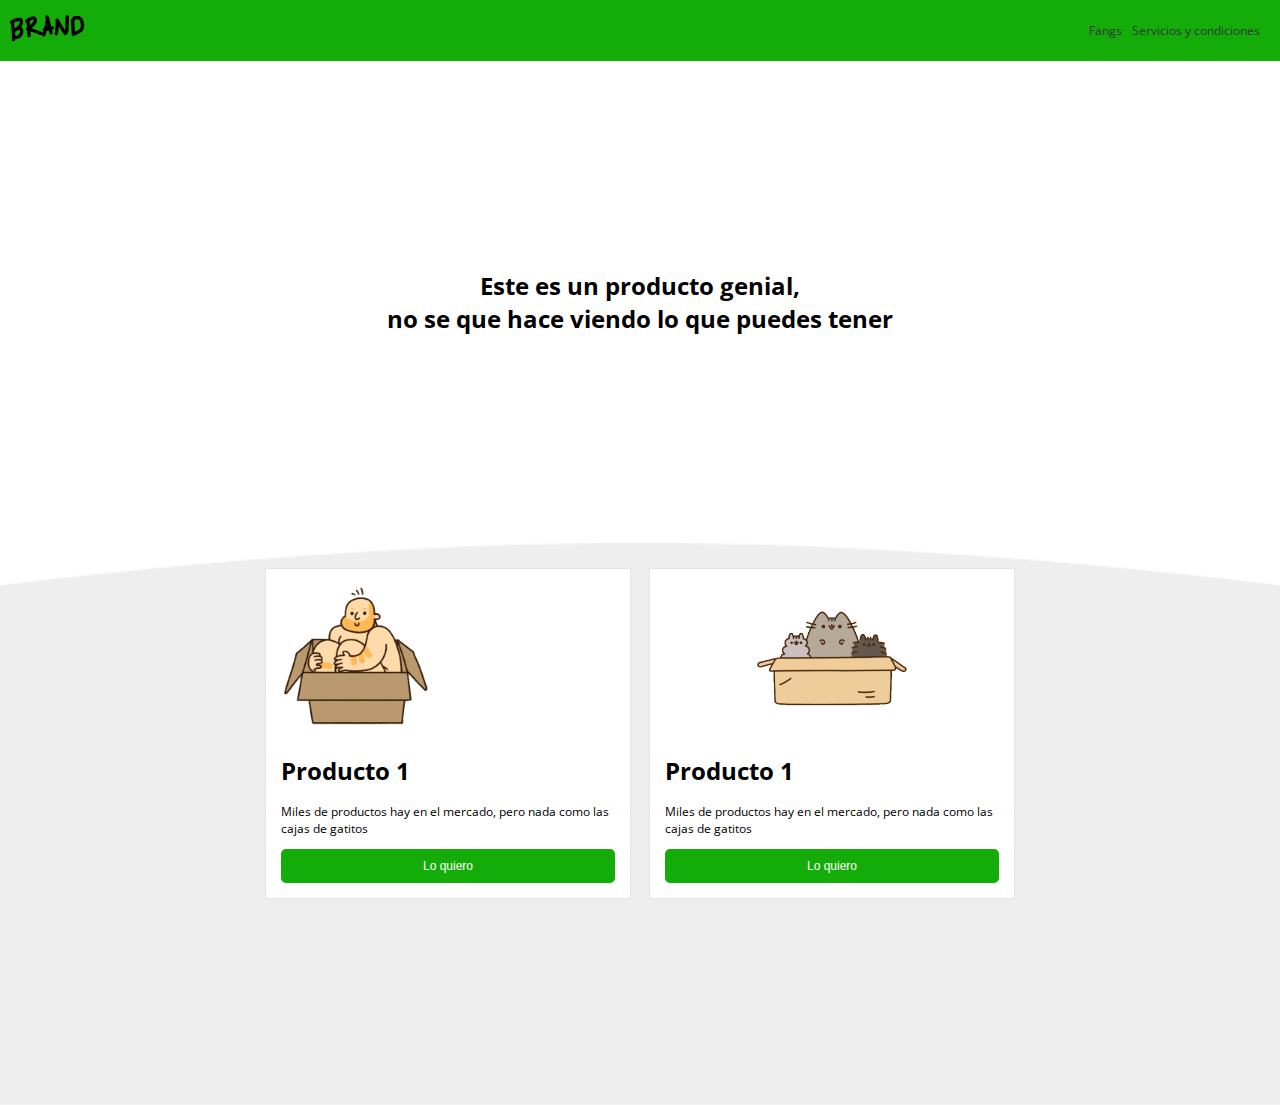
==== index.html @ 42b9d0c3 "commit inicial" ====
<!DOCTYPE html>
<html lang="es" lang="en">
	<head>
		<meta charset="utf-8">
		<meta name="viewport" content="width=device-width, initial-scale=1.0">
		<meta http-equiv="X-UA-Compatible" content="ie=edge">
		<link rel="stylesheet" type="text/css" href="css/style.css">
		<link href="https://fonts.googleapis.com/css?family=Open+Sans&display=swap" rel="stylesheet">
		<title>Venta de gatitos</title>
	</head>
	<body>
		<nav>
			<div class="brand-image">
				<img src="image/logo.png">
			</div>
			<div class="nav-options">
				<ul>
					<li>
						<a href="#">Fangs</a>
					</li>
					<li>
						<a href="#">Servicios y condiciones</a>
					</li>
				</ul>
			</div>
		</nav>

		<div class="main_section">
			<h1>
				Este es un producto genial, <br> no se que hace viendo lo que puedes tener
			</h1>
		</div>


		<div class="products">
			<div class="product">
				<div class="content">
					<div >
						<img src="image/box1.png">
					</div>
					<h1>Producto 1</h1>
					<p>Miles de productos hay en el mercado, pero nada como las cajas de gatitos</p>
					<button href="#" class="main_button">Lo quiero</button> 
				</div>
			</div>

			<div class="product">
				<div class="content">
					<div class="image_content">
						<img src="image/box2.png">
					</div>
					<h1>Producto 1</h1>
					<p>Miles de productos hay en el mercado, pero nada como las cajas de gatitos</p>
					<button href="#" class="main_button">Lo quiero</button> 
				</div>
			</div>
		</div>	
		<script type="text/javascript" src="js/script.js"></script>
	</body>
</html>
---- css/style.css ----
/*======= VARIABLES GLOBALES=======*/
:root
{
	--green-color:#13AC09;
	--white-color:#fff;
	--black-color:#313337;
	/*tipografia*/
	--normal:12px;
	/*Espaciado*/
	--space:10px;
	/*BOX SHADOW*/
	--box: 0 0 1px #aaa;


}



/*=================================*/


html, body
{
	padding: 0;
	margin: 0;
	font-size: var(--normal);
	font-family: 'Open Sans', sans-serif;
}

nav
{
	display: flex;
	background: var(--green-color) ;
	color: var(--white-color);
	padding: var(--space);
	justify-content: space-between;
	align-items: center;	
}

nav ul
{
	display: flex;

}

nav li
{
	padding-right:var(--space);
	list-style: none;
	
}

nav li a
{
	
	text-decoration: none;
	color:var(--black-color);
}

nav li a:hover
{
	color:var(--white-color);
}

.main_section 
{
	padding: 15%;
	text-align: center;
}

.products
{
	background-image: url("../image/curve.png");
	max-height: 50px;
/*	width: 500px;*/
	background-size: cover;
	background-position: center top;
	padding: 20%;
	display: flex;
}

.product
{
	padding: var(--space);
	margin-top:-240px;
}

.product .content
{
	background-color: var(--white-color);
	padding: 15px;
	box-shadow: var(--box);
}

.image_content
{
	text-align: center;
}

.main_button
{
	background-color: var(--green-color);
	color:var(--white-color);
	width:100%;
	padding:var(--space);
	font-size: var(--normal);
	border:0px;
	cursor: pointer;
	border-radius: 5px;
}

.main_button:hover
{
	background-color: #14d707;
	color: var(--black-color);
}
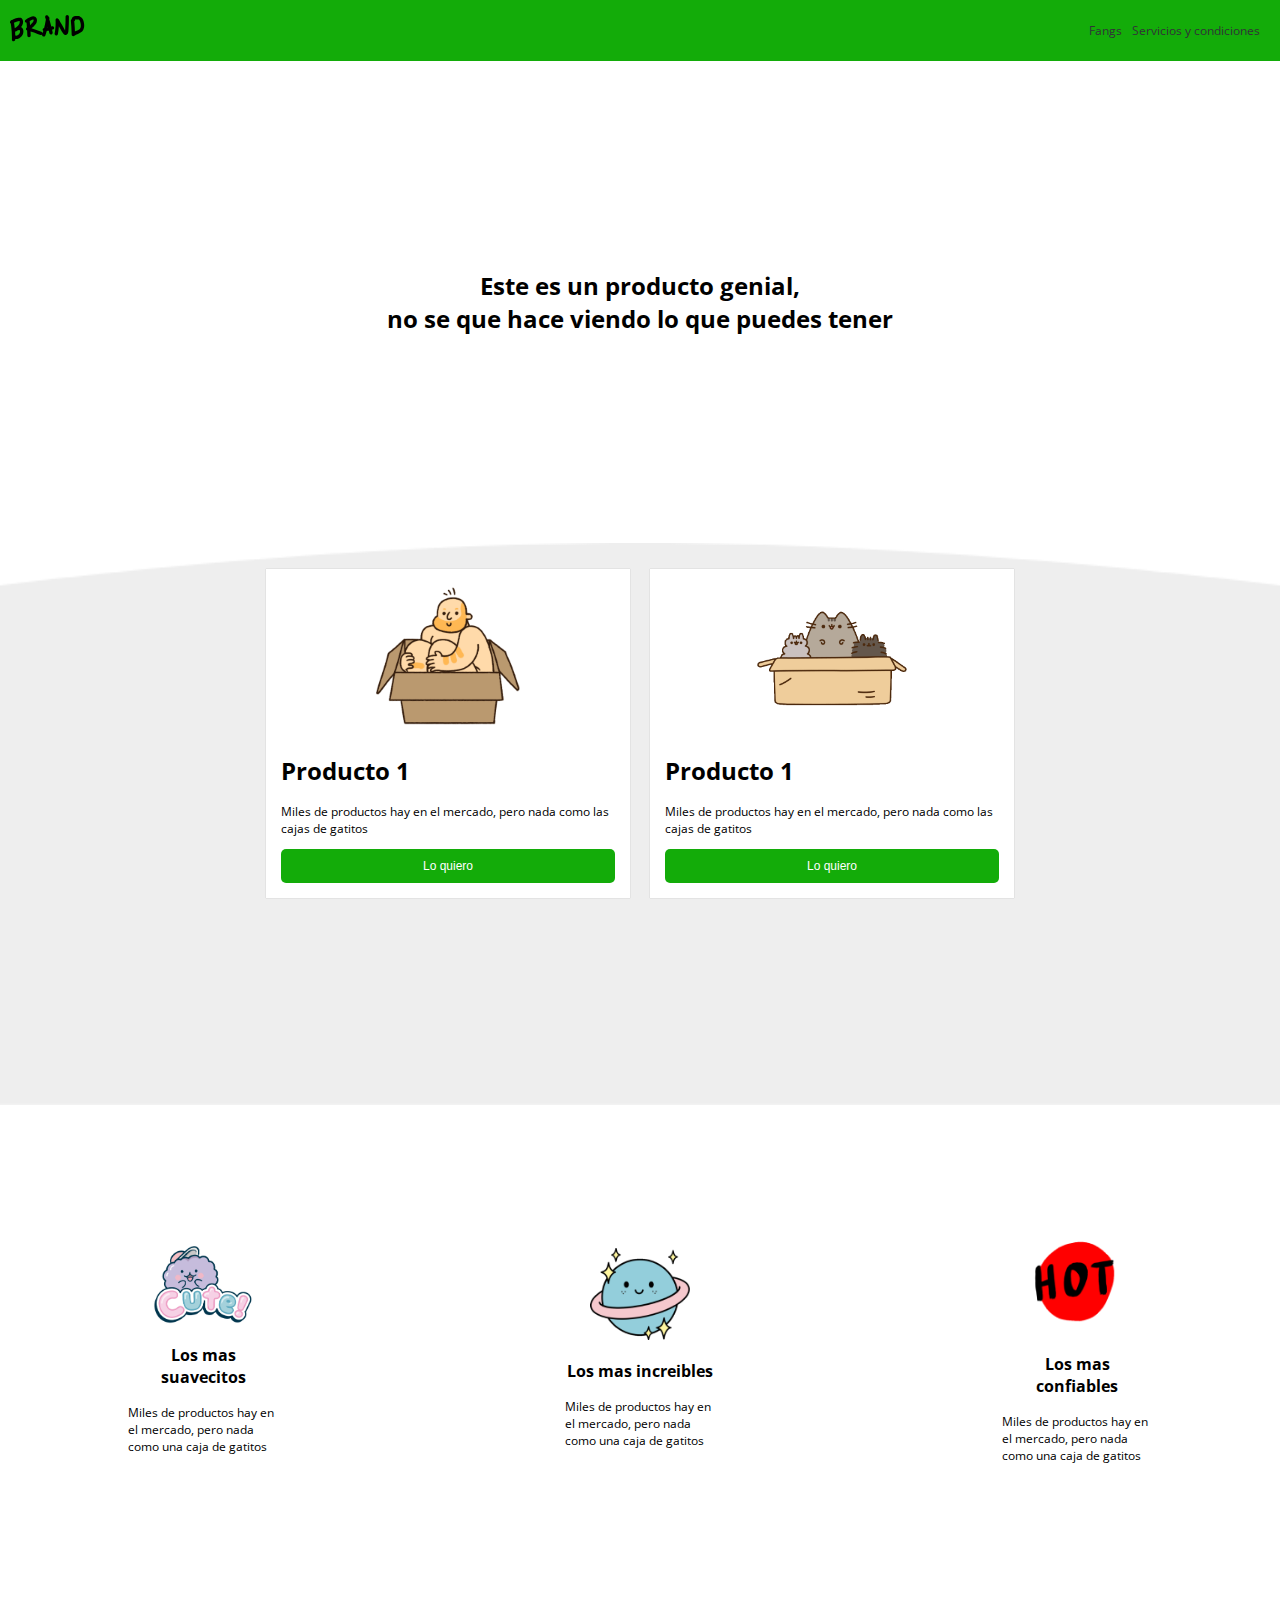
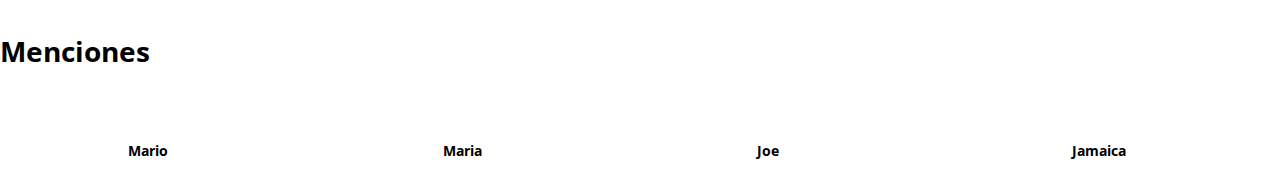
==== commit 497b351f: "agregando caracteristicas" ====
--- a/index.html
+++ b/index.html
@@ -35,7 +35,7 @@
 		<div class="products">
 			<div class="product">
 				<div class="content">
-					<div >
+					<div class="image_content">
 						<img src="image/box1.png">
 					</div>
 					<h1>Producto 1</h1>
@@ -55,6 +55,102 @@
 				</div>
 			</div>
 		</div>	
+
+
+		<div class="features">
+			<div class="characteristic">
+				<figure class="image_features">
+					<img src="image/b1.png" width="100px">
+				</figure>
+				
+				<h3>Los mas suavecitos</h3>
+				<p>Miles de productos hay en el mercado, pero nada como una caja de gatitos</p>
+			</div>
+
+			<div class="characteristic">
+				<figure class="image_features">
+					<img src="image/b2.png" width="100px">
+				</figure>
+				
+				<h3>Los mas increibles</h3>
+				<p>Miles de productos hay en el mercado, pero nada como una caja de gatitos</p>
+			</div>
+
+			<div class="characteristic">
+				<figure class="image_features">
+					<img src="image/b3.png" width="100px">
+				</figure>
+				
+				<h3>Los mas confiables</h3>
+				<p>Miles de productos hay en el mercado, pero nada como una caja de gatitos</p>
+			</div>
+		</div>
+
+		<div class="mentions">
+
+			<div class="mentions-title">
+				<h3>Menciones</h3>
+			</div>
+			
+			<div class="people">
+				<div class="person">
+					<figure class="person-image">
+						<img src="">
+					</figure>
+					<div class="person-name">
+						<h3>Mario</h3>
+					</div>
+
+					<div class="person-datails">
+						
+					</div>
+				</div>
+
+				<div class="person">
+					<figure class="person-image">
+						<img src="">
+					</figure>
+					<div class="person-name">
+						<h3>Maria</h3>
+					</div>
+
+					<div class="person-datails">
+						
+					</div>
+				</div>
+
+				<div class="person">
+					<figure class="person-image">
+						<img src="">
+					</figure>
+					<div class="person-name">
+						<h3>Joe</h3>
+					</div>
+
+					<div class="person-datails">
+						
+					</div>
+				</div>
+
+				<div class="person">
+					<figure class="person-image">
+						<img src="">
+					</figure>
+					<div class="person-name">
+						<h3>Jamaica</h3>
+					</div>
+
+					<div class="person-datails">
+						
+					</div>
+				</div>
+
+			</div>
+
+			
+		</div>
+
+
 		<script type="text/javascript" src="js/script.js"></script>
 	</body>
 </html>--- a/css/style.css
+++ b/css/style.css
@@ -10,8 +10,6 @@
 	--space:10px;
 	/*BOX SHADOW*/
 	--box: 0 0 1px #aaa;
-
-
 }
 
 
@@ -113,4 +111,66 @@
 {
 	background-color: #14d707;
 	color: var(--black-color);
+}
+
+/*========== CARACTERISTICAS ==========*/
+
+.features
+{
+	display: flex;
+	padding: 10%;
+	justify-content: space-between;	
+	align-items: center;
+}
+
+.characteristic
+{
+	align-items: center;
+	justify-content: inherit;
+	max-width: 150px;
+
+}
+
+.image_features
+{
+	margin: 0;
+	text-align: center;
+}
+
+.characteristic h3
+{
+	text-align: center;
+	font-size: 16px;
+}
+
+.characteristic p
+{
+	font-size: 12px;
+}
+
+.image_faetures img
+{
+	height: 50px;
+	align-items: center;
+
+}
+
+.mentions
+{
+	/*display: flex;*/
+
+}
+
+.mentions-title
+{
+	
+	margin:0 auto;
+	font-size: 24px;
+}
+
+.people
+{
+	display: flex;
+	justify-content: space-between;
+	margin: 0 10%;
 }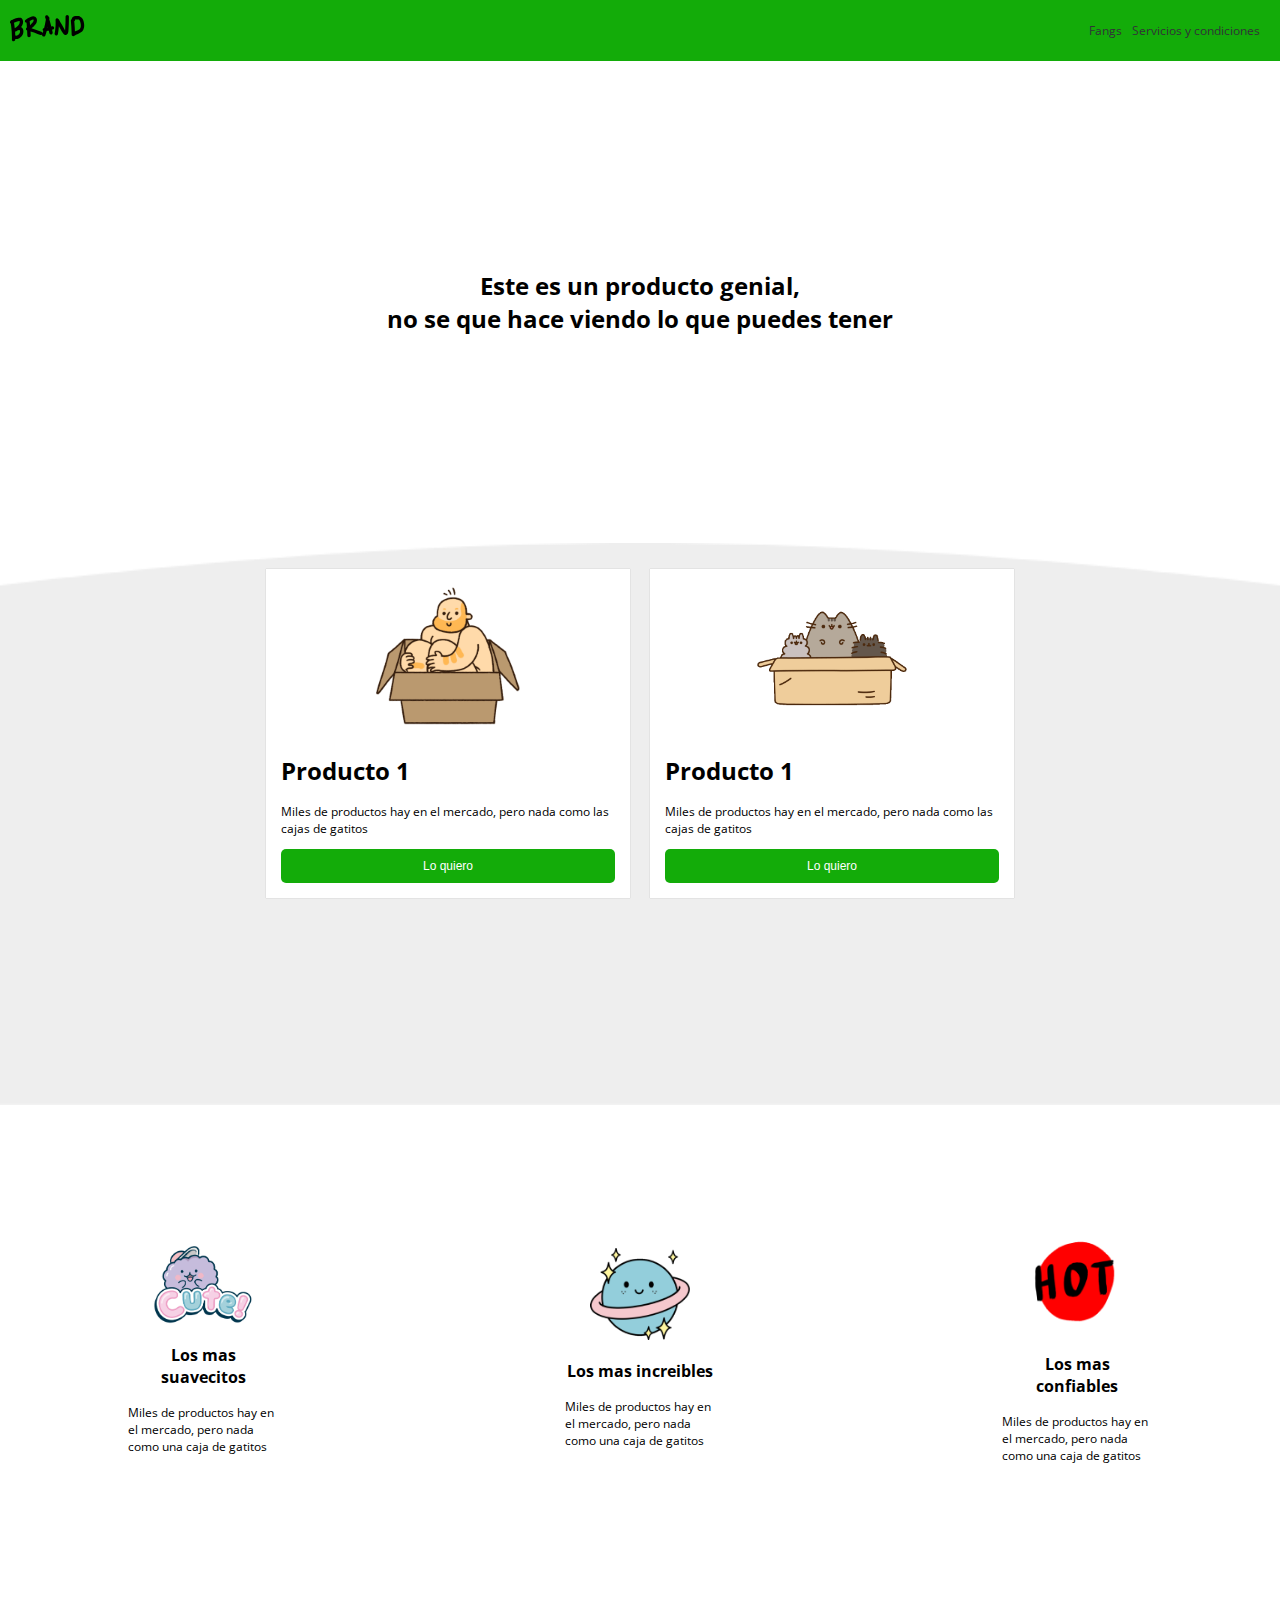
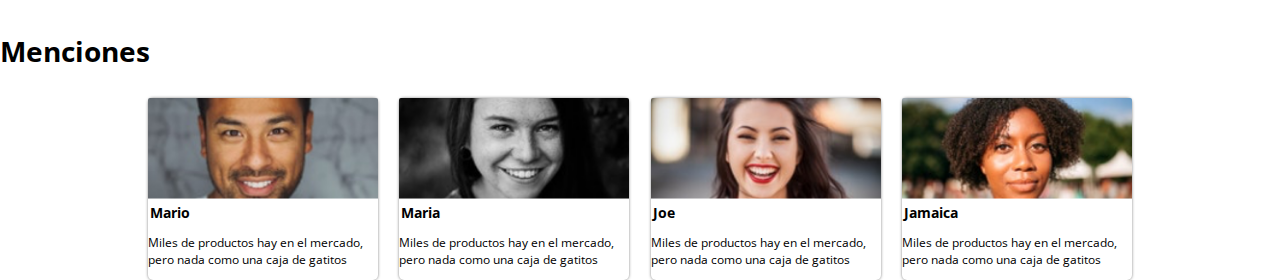
==== commit 961afa3a: "agregando menciones" ====
--- a/index.html
+++ b/index.html
@@ -95,53 +95,53 @@
 			<div class="people">
 				<div class="person">
 					<figure class="person-image">
-						<img src="">
+						<img src="image/p1.png">
 					</figure>
 					<div class="person-name">
 						<h3>Mario</h3>
 					</div>
 
 					<div class="person-datails">
-						
+						<p>Miles de productos hay en el mercado, pero nada como una caja de gatitos</p>
 					</div>
 				</div>
 
 				<div class="person">
 					<figure class="person-image">
-						<img src="">
+						<img src="image/p2.png">
 					</figure>
 					<div class="person-name">
 						<h3>Maria</h3>
 					</div>
 
 					<div class="person-datails">
-						
+						<p>Miles de productos hay en el mercado, pero nada como una caja de gatitos</p>
 					</div>
 				</div>
 
 				<div class="person">
 					<figure class="person-image">
-						<img src="">
+						<img src="image/p3.png">
 					</figure>
 					<div class="person-name">
 						<h3>Joe</h3>
 					</div>
 
 					<div class="person-datails">
-						
+						<p>Miles de productos hay en el mercado, pero nada como una caja de gatitos</p>
 					</div>
 				</div>
 
 				<div class="person">
 					<figure class="person-image">
-						<img src="">
+						<img src="image/p4.png">
 					</figure>
 					<div class="person-name">
 						<h3>Jamaica</h3>
 					</div>
 
 					<div class="person-datails">
-						
+						<p>Miles de productos hay en el mercado, pero nada como una caja de gatitos</p>
 					</div>
 				</div>
 
--- a/css/style.css
+++ b/css/style.css
@@ -95,6 +95,7 @@
 	text-align: center;
 }
 
+
 .main_button
 {
 	background-color: var(--green-color);
@@ -163,8 +164,8 @@
 
 .mentions-title
 {
-	
-	margin:0 auto;
+	align-items: center;
+	margin: 0 auto;
 	font-size: 24px;
 }
 
@@ -172,5 +173,38 @@
 {
 	display: flex;
 	justify-content: space-between;
-	margin: 0 10%;
-}+	margin: 0 20px;
+	padding: 0 10%;
+}
+
+.person
+{
+	margin: 0px;
+
+	border-radius:5px;
+	/*box-shadow: var(--box);*/
+	box-shadow: 0 0 3px rgba(0, 0, 0, .5);
+	width: 230px;
+}
+.person figure
+{
+	margin: 0;
+}
+
+.person-name h3
+{
+	margin: 0 2px;
+}
+
+.person-image img
+{
+	width: 230px;
+}
+
+.person-details p 
+{
+
+}
+
+
+
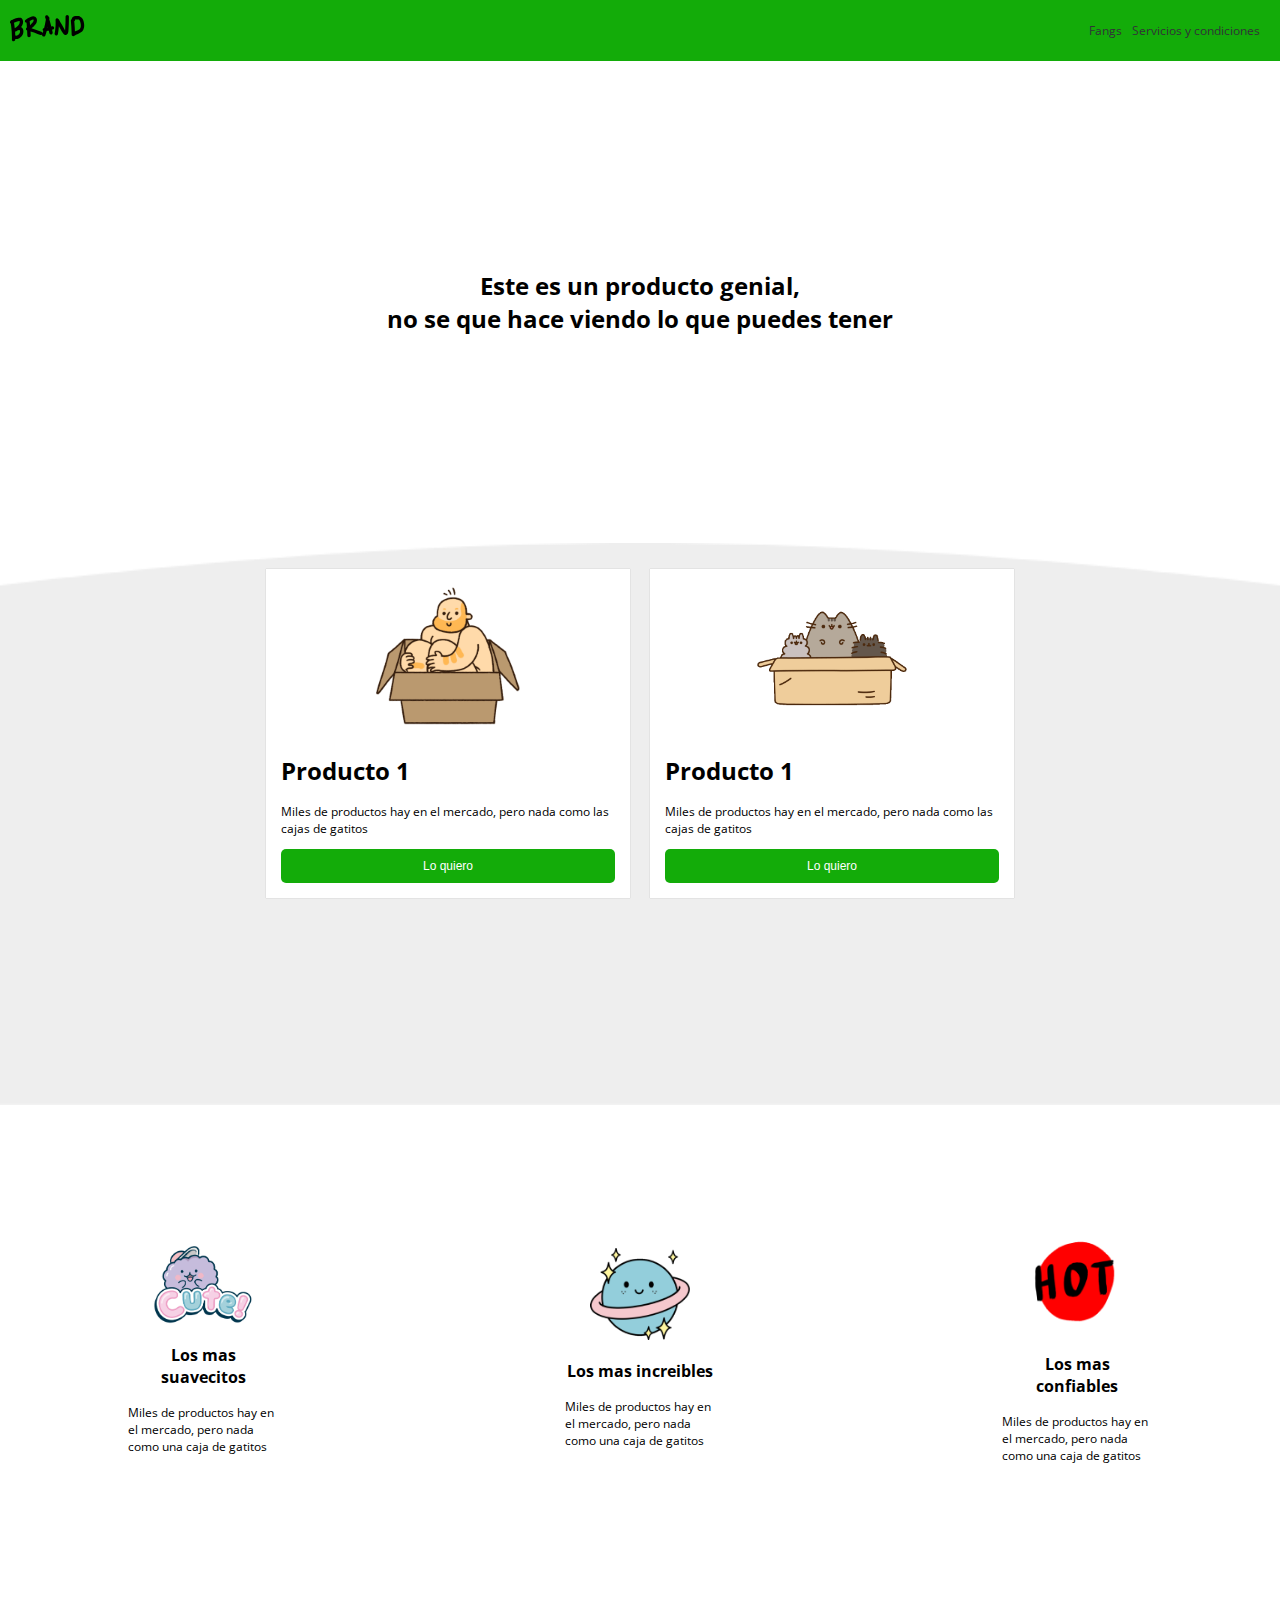
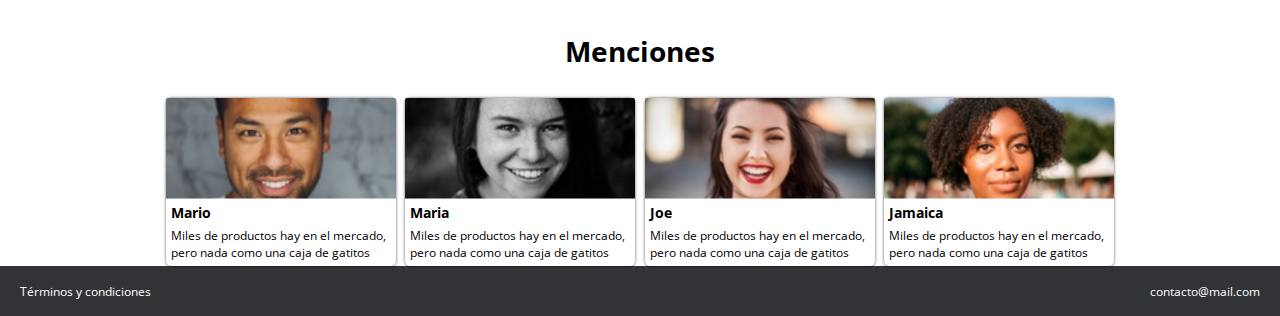
==== commit 88b7bc36: "agregado footer" ====
--- a/index.html
+++ b/index.html
@@ -97,11 +97,9 @@
 					<figure class="person-image">
 						<img src="image/p1.png">
 					</figure>
-					<div class="person-name">
+
+					<div class="person-detail">
 						<h3>Mario</h3>
-					</div>
-
-					<div class="person-datails">
 						<p>Miles de productos hay en el mercado, pero nada como una caja de gatitos</p>
 					</div>
 				</div>
@@ -110,11 +108,9 @@
 					<figure class="person-image">
 						<img src="image/p2.png">
 					</figure>
-					<div class="person-name">
+
+					<div class="person-detail">
 						<h3>Maria</h3>
-					</div>
-
-					<div class="person-datails">
 						<p>Miles de productos hay en el mercado, pero nada como una caja de gatitos</p>
 					</div>
 				</div>
@@ -123,11 +119,9 @@
 					<figure class="person-image">
 						<img src="image/p3.png">
 					</figure>
-					<div class="person-name">
+
+					<div class="person-detail">
 						<h3>Joe</h3>
-					</div>
-
-					<div class="person-datails">
 						<p>Miles de productos hay en el mercado, pero nada como una caja de gatitos</p>
 					</div>
 				</div>
@@ -136,19 +130,25 @@
 					<figure class="person-image">
 						<img src="image/p4.png">
 					</figure>
-					<div class="person-name">
+
+					<div class="person-detail">
 						<h3>Jamaica</h3>
-					</div>
-
-					<div class="person-datails">
 						<p>Miles de productos hay en el mercado, pero nada como una caja de gatitos</p>
 					</div>
 				</div>
 
 			</div>
+		</div>
 
-			
-		</div>
+
+		<footer>
+			<div class="terms">
+				<a href="#">Términos y condiciones</a>
+			</div>
+			<div class="email">
+				<a href="#">contacto@mail.com</a>
+			</div>
+		</footer>
 
 
 		<script type="text/javascript" src="js/script.js"></script>
--- a/css/style.css
+++ b/css/style.css
@@ -164,7 +164,8 @@
 
 .mentions-title
 {
-	align-items: center;
+	display: inline;
+	text-align: center;
 	margin: 0 auto;
 	font-size: 24px;
 }
@@ -172,18 +173,16 @@
 .people
 {
 	display: flex;
+
 	justify-content: space-between;
-	margin: 0 20px;
-	padding: 0 10%;
+	padding: 0 13%;
 }
 
 .person
 {
 	margin: 0px;
-
 	border-radius:5px;
-	/*box-shadow: var(--box);*/
-	box-shadow: 0 0 3px rgba(0, 0, 0, .5);
+	box-shadow: 0 0 3px rgba(0, 0, 0, .7);
 	width: 230px;
 }
 .person figure
@@ -191,9 +190,14 @@
 	margin: 0;
 }
 
-.person-name h3
-{
-	margin: 0 2px;
+.person-detail h3 
+{
+	margin: 0 5px;
+}
+
+.person-detail p
+{
+	margin:5px 5px;
 }
 
 .person-image img
@@ -201,10 +205,22 @@
 	width: 230px;
 }
 
-.person-details p 
-{
-
-}
-
-
-
+
+footer
+{
+	background-color: #313337;
+	display: flex;
+	justify-content: space-between;
+	height: 50px;
+	align-items: center;
+	padding: 0 20px;
+	
+}
+
+footer a
+{
+	color:#fff;
+	list-style: none;
+	text-decoration: none;
+	font-size: 12px;
+}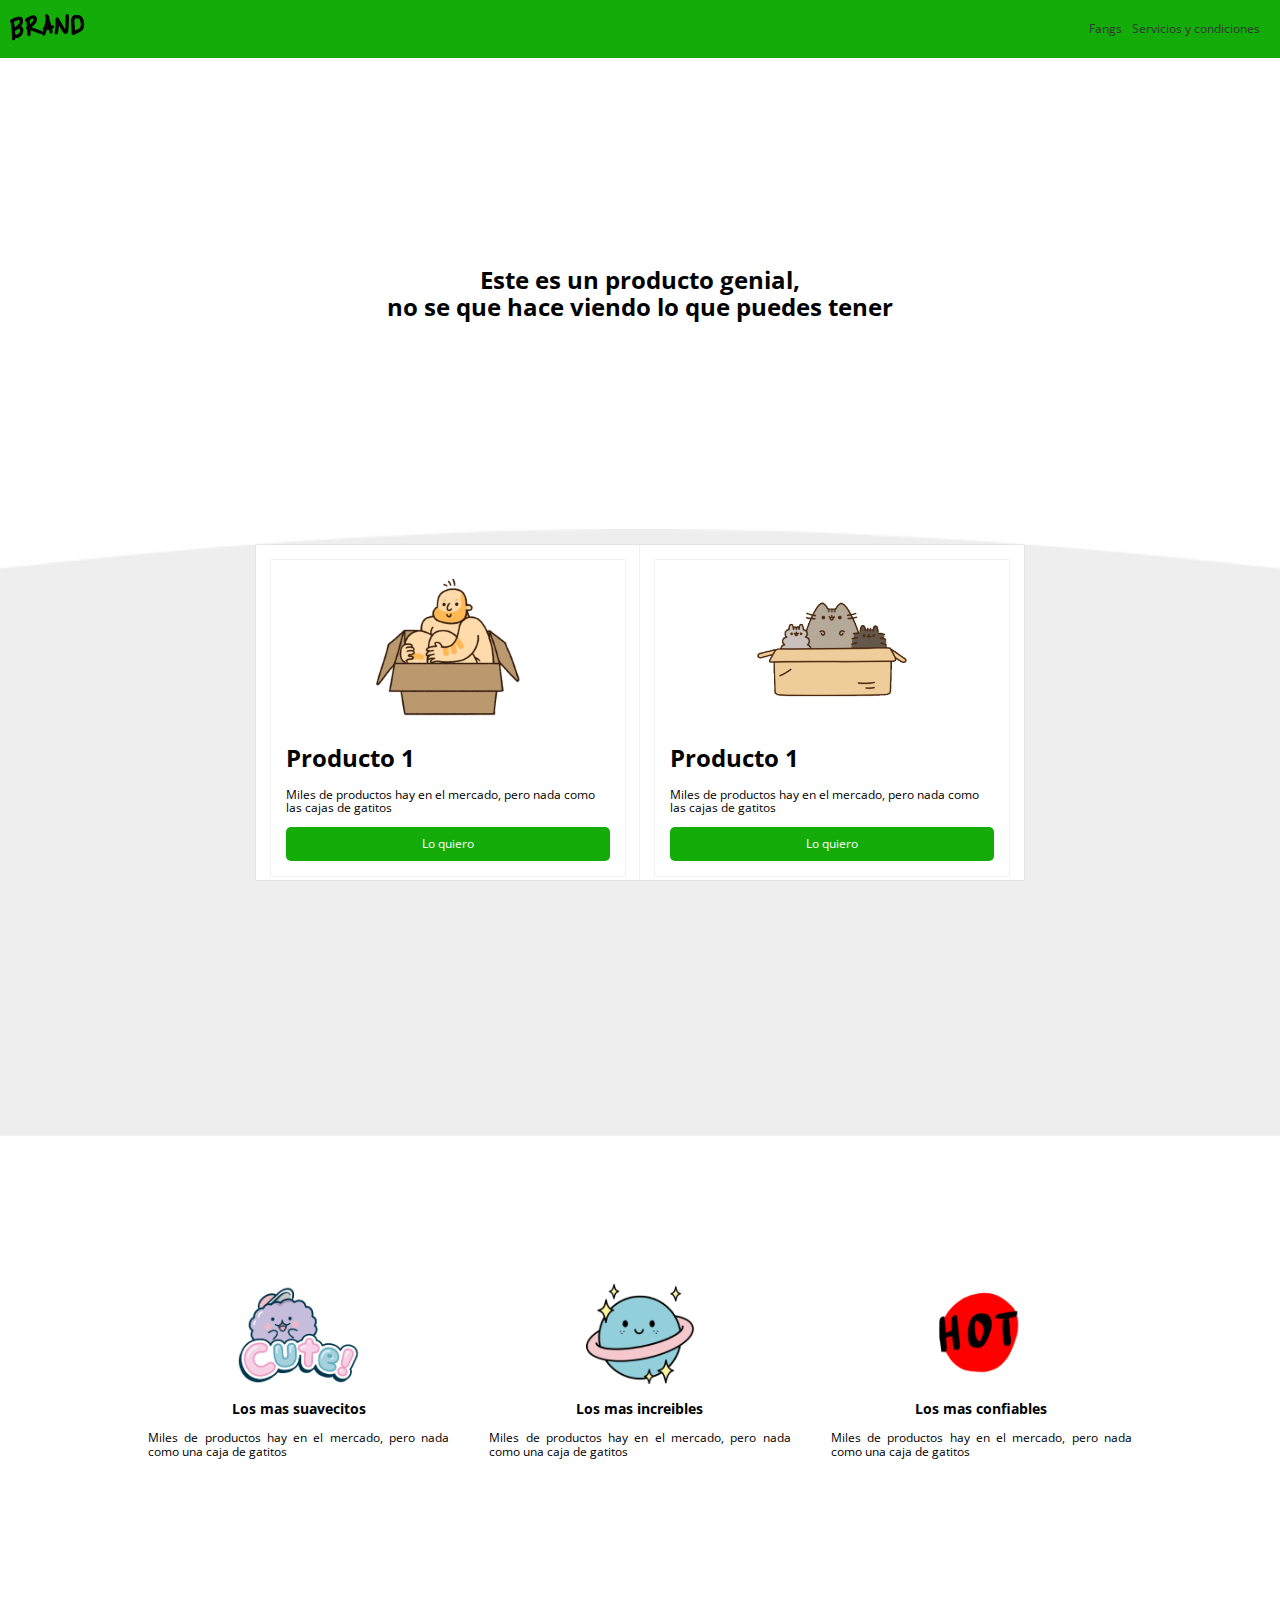
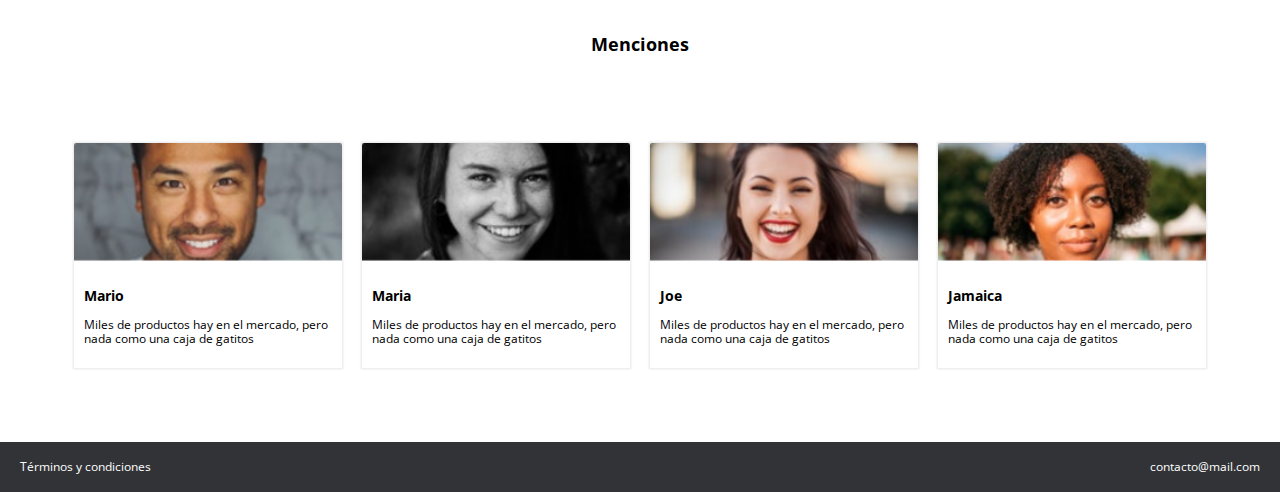
==== commit b108d3c7: "agregando animaciones" ====
--- a/index.html
+++ b/index.html
@@ -5,12 +5,17 @@
 		<meta name="viewport" content="width=device-width, initial-scale=1.0">
 		<meta http-equiv="X-UA-Compatible" content="ie=edge">
 		<link rel="stylesheet" type="text/css" href="css/style.css">
+		<link rel="stylesheet" type="text/css" href="css/mobile.css">
+		<link rel="stylesheet" type="text/css" href="css/normalize.css">
+		<link rel="stylesheet" type="text/css" href="css/animation.css">
+
+
 		<link href="https://fonts.googleapis.com/css?family=Open+Sans&display=swap" rel="stylesheet">
 		<title>Venta de gatitos</title>
 	</head>
 	<body>
-		<nav>
-			<div class="brand-image">
+		<nav class="fadeInDown">
+			<div class="brand-image ">
 				<img src="image/logo.png">
 			</div>
 			<div class="nav-options">
@@ -25,14 +30,14 @@
 			</div>
 		</nav>
 
-		<div class="main_section">
+		<div class="main_section fadeIn">
 			<h1>
 				Este es un producto genial, <br> no se que hace viendo lo que puedes tener
 			</h1>
 		</div>
 
 
-		<div class="products">
+		<div class="products fadeInUp">
 			<div class="product">
 				<div class="content">
 					<div class="image_content">
@@ -59,89 +64,99 @@
 
 		<div class="features">
 			<div class="characteristic">
-				<figure class="image_features">
-					<img src="image/b1.png" width="100px">
-				</figure>
-				
-				<h3>Los mas suavecitos</h3>
-				<p>Miles de productos hay en el mercado, pero nada como una caja de gatitos</p>
+				<div class="content_characteristic">
+					<img src="image/b1.png" >
+					<h3>Los mas suavecitos</h3>
+					<div class="text_char">
+						<p>Miles de productos hay en el mercado, pero nada como una caja de gatitos</p>
+					</div>
+					
+				</div>
+					
 			</div>
 
 			<div class="characteristic">
-				<figure class="image_features">
-					<img src="image/b2.png" width="100px">
-				</figure>
-				
-				<h3>Los mas increibles</h3>
-				<p>Miles de productos hay en el mercado, pero nada como una caja de gatitos</p>
+				<div class="content_characteristic">
+					<img src="image/b2.png">
+					<h3>Los mas increibles</h3>
+					<div class="text_char">
+						<p>Miles de productos hay en el mercado, pero nada como una caja de gatitos</p>
+					</div>
+					
+				</div>
+					
 			</div>
 
 			<div class="characteristic">
-				<figure class="image_features">
-					<img src="image/b3.png" width="100px">
-				</figure>
-				
-				<h3>Los mas confiables</h3>
-				<p>Miles de productos hay en el mercado, pero nada como una caja de gatitos</p>
+				<div class="content_characteristic">
+					<img src="image/b3.png">
+					<h3>Los mas confiables</h3>
+					<div class="text_char">
+						<p>Miles de productos hay en el mercado, pero nada como una caja de gatitos</p>
+					</div>
+					
+				</div>
+					
 			</div>
 		</div>
 
-		<div class="mentions">
-
-			<div class="mentions-title">
-				<h3>Menciones</h3>
-			</div>
-			
-			<div class="people">
-				<div class="person">
-					<figure class="person-image">
-						<img src="image/p1.png">
-					</figure>
+		<h2 class="mentions-title">Menciones</h2>
+		
+		<div class="people">
+			<div class="person">
+				<div class="content_person">
+					<img src="image/p1.png">
 
 					<div class="person-detail">
 						<h3>Mario</h3>
 						<p>Miles de productos hay en el mercado, pero nada como una caja de gatitos</p>
 					</div>
 				</div>
+				
+			</div>
 
-				<div class="person">
-					<figure class="person-image">
-						<img src="image/p2.png">
-					</figure>
+			<div class="person">
+				<div class="content_person">
+					<img src="image/p2.png">
 
 					<div class="person-detail">
 						<h3>Maria</h3>
 						<p>Miles de productos hay en el mercado, pero nada como una caja de gatitos</p>
 					</div>
 				</div>
+				
+					
+			</div>
 
-				<div class="person">
-					<figure class="person-image">
-						<img src="image/p3.png">
-					</figure>
+			<div class="person">
+				<div class="content_person">
+					<img src="image/p3.png">
 
 					<div class="person-detail">
 						<h3>Joe</h3>
 						<p>Miles de productos hay en el mercado, pero nada como una caja de gatitos</p>
 					</div>
 				</div>
+				
+					
+			</div>
 
-				<div class="person">
-					<figure class="person-image">
-						<img src="image/p4.png">
-					</figure>
+			<div class="person">
+				<div class="content_person">
+					<img src="image/p4.png">
 
 					<div class="person-detail">
 						<h3>Jamaica</h3>
 						<p>Miles de productos hay en el mercado, pero nada como una caja de gatitos</p>
 					</div>
 				</div>
+					
+			</div>
 
-			</div>
 		</div>
 
 
-		<footer>
+		<footer class="footer">
 			<div class="terms">
 				<a href="#">Términos y condiciones</a>
 			</div>
--- a/css/style.css
+++ b/css/style.css
@@ -66,11 +66,13 @@
 	text-align: center;
 }
 
+/*========================================================*/
 .products
 {
 	background-image: url("../image/curve.png");
-	max-height: 50px;
-/*	width: 500px;*/
+	height: 95px;
+	/*	width: 500px;*/
+	background-repeat:no-repeat;
 	background-size: cover;
 	background-position: center top;
 	padding: 20%;
@@ -83,7 +85,7 @@
 	margin-top:-240px;
 }
 
-.product .content
+.product, .content
 {
 	background-color: var(--white-color);
 	padding: 15px;
@@ -117,96 +119,71 @@
 /*========== CARACTERISTICAS ==========*/
 
 .features
-{
-	display: flex;
+{	
 	padding: 10%;
-	justify-content: space-between;	
-	align-items: center;
+	display: flex;
+	
 }
 
 .characteristic
 {
-	align-items: center;
-	justify-content: inherit;
-	max-width: 150px;
-
-}
-
-.image_features
-{
-	margin: 0;
 	text-align: center;
-}
-
-.characteristic h3
-{
-	text-align: center;
-	font-size: 16px;
-}
-
-.characteristic p
-{
-	font-size: 12px;
-}
-
-.image_faetures img
-{
-	height: 50px;
-	align-items: center;
-
-}
-
-.mentions
-{
-	/*display: flex;*/
-
-}
-
-.mentions-title
-{
-	display: inline;
-	text-align: center;
-	margin: 0 auto;
-	font-size: 24px;
+	padding: 20px;
+}
+
+.characteristic img
+{
+	max-height: 100px;
+}
+
+.text_char
+{
+	text-align: justify;
+}
+
+
+/*======= MENCIONES==========*/
+
+h2.mentions-title
+{
+	text-align: center;	
 }
 
 .people
 {
 	display: flex;
-
-	justify-content: space-between;
-	padding: 0 13%;
+	padding:5%;
 }
 
 .person
 {
-	margin: 0px;
-	border-radius:5px;
-	box-shadow: 0 0 3px rgba(0, 0, 0, .7);
-	width: 230px;
-}
-.person figure
-{
-	margin: 0;
-}
-
-.person-detail h3 
-{
-	margin: 0 5px;
-}
-
-.person-detail p
-{
-	margin:5px 5px;
-}
-
-.person-image img
-{
-	width: 230px;
-}
-
-
-footer
+	padding: var(--space)
+}
+
+.content_person
+{
+	box-shadow: 0 0 2px 1px #e6e5e9;
+}
+
+.content_person img
+{
+	width:100%;
+}
+.person-detail 
+{
+	padding: var(--space)
+}
+
+.content_person .person-detail
+{
+	padding: var(--space);
+}
+/*================================================*/
+
+
+
+/*=============== FOOTER===============0*/
+.footer
 {
 	background-color: #313337;
 	display: flex;
@@ -217,10 +194,11 @@
 	
 }
 
-footer a
+.footer a
 {
 	color:#fff;
 	list-style: none;
 	text-decoration: none;
 	font-size: 12px;
-}+}
+
--- a/css/mobile.css
+++ b/css/mobile.css
@@ -0,0 +1,23 @@
+@media (max-width: 600px)
+{
+	.products
+	{
+		display: inherit;
+		height: auto;
+	}
+
+	.product
+	{
+		margin-top:auto;
+	}
+
+	.main-section
+	{
+		padding: 4%;
+	}
+
+	.features, .people
+	{
+		display: inherit;
+	}
+}--- a/css/animation.css
+++ b/css/animation.css
@@ -0,0 +1,78 @@
+.fadeIn
+{
+	-webkit-animation-duration: 3s;
+	-webkit-animation-fill-mode:both;
+	-webkit-animation-name:fadeIn;
+
+	animation-duration: 5s;
+	animation-fill-mode:both;
+	animation-name:fadeIn;
+}
+
+@keyFrames fadeIn
+{
+	from
+	{
+		opacity: 0;
+	}
+	to
+	{
+		opacity: 1;
+	}
+}
+
+.fadeInDown
+{
+	-webkit-animation-duration: 1s;
+	-webkit-animation-fill-mode:both;
+	-webkit-animation-name:fadeInDown;
+
+	animation-duration: 1s;
+	animation-fill-mode:both;
+	animation-name:fadeInDown;	
+}
+
+@keyFrames fadeInDown
+{
+	from
+	{
+		opacity: 0;
+		-webkit-transform: translate3d(0, -100%, 0);
+		transform: translate3d(0, -100%, 0);
+	}
+	to
+	{
+		opacity: 1;
+		-webkit-transform: translate3d(0, -0, 0);
+		transform: translate3d(0, 0, 0);
+
+
+	}
+}
+
+.fadeInUp
+{
+	-webkit-animation-duration: 1s;
+	-webkit-animation-fill-mode:both;
+	-webkit-animation-name:fadeInUp;
+
+	animation-duration: 1s;
+	animation-fill-mode:both;
+	animation-name:fadeInUp;	
+}
+
+@keyFrames fadeInUp
+{
+	from
+	{
+		opacity: 0;
+		-webkit-transform: translate3d(0, 100%	, 0);
+		transform: translate3d(0, 100%, 0);
+	}
+	to
+	{
+		opacity: 1;
+		-webkit-transform: translate3d(0, 0, 0);
+		transform: translate3d(0, 0, 0);
+	}
+}